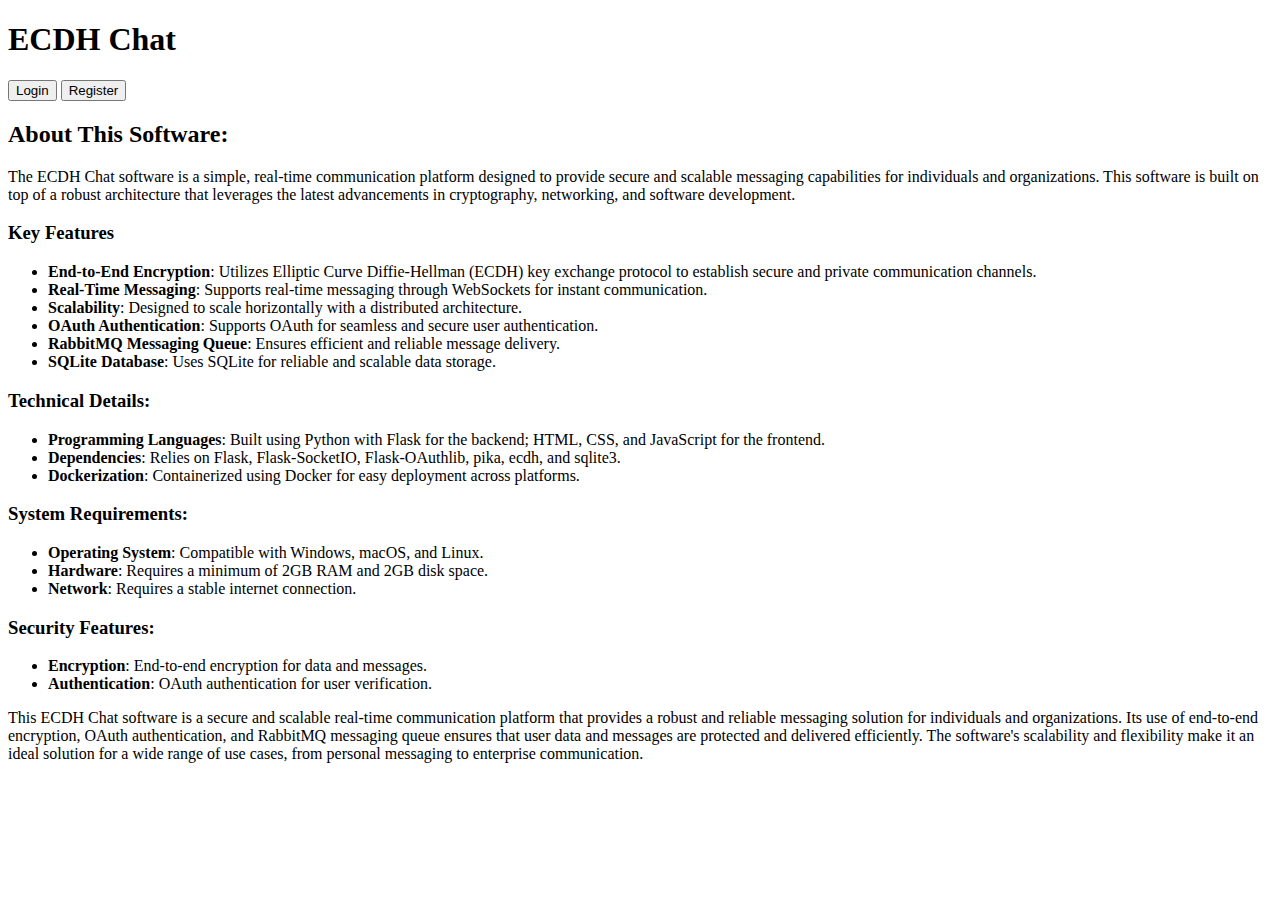
==== TEST/index.html @ cc1b2dc3 "Create index.html" ====
<!DOCTYPE html>
<html lang="en">
<head>
  <meta charset="UTF-8">
  <meta name="viewport" content="width=device-width, initial-scale=1.0">
  <title>ECDH Chat</title>
  <link rel="stylesheet" href="css/style.css">
</head>
<body>
  <div class="sidebar">
    <h1>ECDH Chat</h1>
    <button class="btn" id="login-button">Login</button>
    <button class="btn" id="register-button">Register</button>
  </div>
  <div class="main-content">
    <div class="header">
      <h2>About This Software:</h2>
    </div>
    <div class="info-section" id="info">
      <div class="info-text">
        <p>The ECDH Chat software is a simple, real-time communication platform designed to provide secure and scalable messaging capabilities for individuals and organizations. This software is built on top of a robust architecture that leverages the latest advancements in cryptography, networking, and software development.</p>
        
        <h3>Key Features</h3>
        <ul>
          <li><strong>End-to-End Encryption</strong>: Utilizes Elliptic Curve Diffie-Hellman (ECDH) key exchange protocol to establish secure and private communication channels.</li>
          <li><strong>Real-Time Messaging</strong>: Supports real-time messaging through WebSockets for instant communication.</li>
          <li><strong>Scalability</strong>: Designed to scale horizontally with a distributed architecture.</li>
          <li><strong>OAuth Authentication</strong>: Supports OAuth for seamless and secure user authentication.</li>
          <li><strong>RabbitMQ Messaging Queue</strong>: Ensures efficient and reliable message delivery.</li>
          <li><strong>SQLite Database</strong>: Uses SQLite for reliable and scalable data storage.</li>
        </ul>

        <h3>Technical Details:</h3>
        <ul>
          <li><strong>Programming Languages</strong>: Built using Python with Flask for the backend; HTML, CSS, and JavaScript for the frontend.</li>
          <li><strong>Dependencies</strong>: Relies on Flask, Flask-SocketIO, Flask-OAuthlib, pika, ecdh, and sqlite3.</li>
          <li><strong>Dockerization</strong>: Containerized using Docker for easy deployment across platforms.</li>
        </ul>
      
        <h3>System Requirements:</h3>
        <ul>
          <li><strong>Operating System</strong>: Compatible with Windows, macOS, and Linux.</li>
          <li><strong>Hardware</strong>: Requires a minimum of 2GB RAM and 2GB disk space.</li>
          <li><strong>Network</strong>: Requires a stable internet connection.</li>
        </ul>

        <h3>Security Features:</h3>
        <ul>
          <li><strong>Encryption</strong>: End-to-end encryption for data and messages.</li>
          <li><strong>Authentication</strong>: OAuth authentication for user verification.</li>
        </ul>

        <p>This ECDH Chat software is a secure and scalable real-time communication platform that provides a robust and reliable messaging solution for individuals and organizations. Its use of end-to-end encryption, OAuth authentication, and RabbitMQ messaging queue ensures that user data and messages are protected and delivered efficiently. The software's scalability and flexibility make it an ideal solution for a wide range of use cases, from personal messaging to enterprise communication.</p>
      </div>
    </div>
  </div>

  <script>
    document.getElementById('login-button').addEventListener('click', () => {
      window.location.href = 'src/doc/login/index.html';
    });

    document.getElementById('register-button').addEventListener('click', () => {
      window.location.href = 'src/doc/register/index.html';
    });
  </script>
</body>
</html>
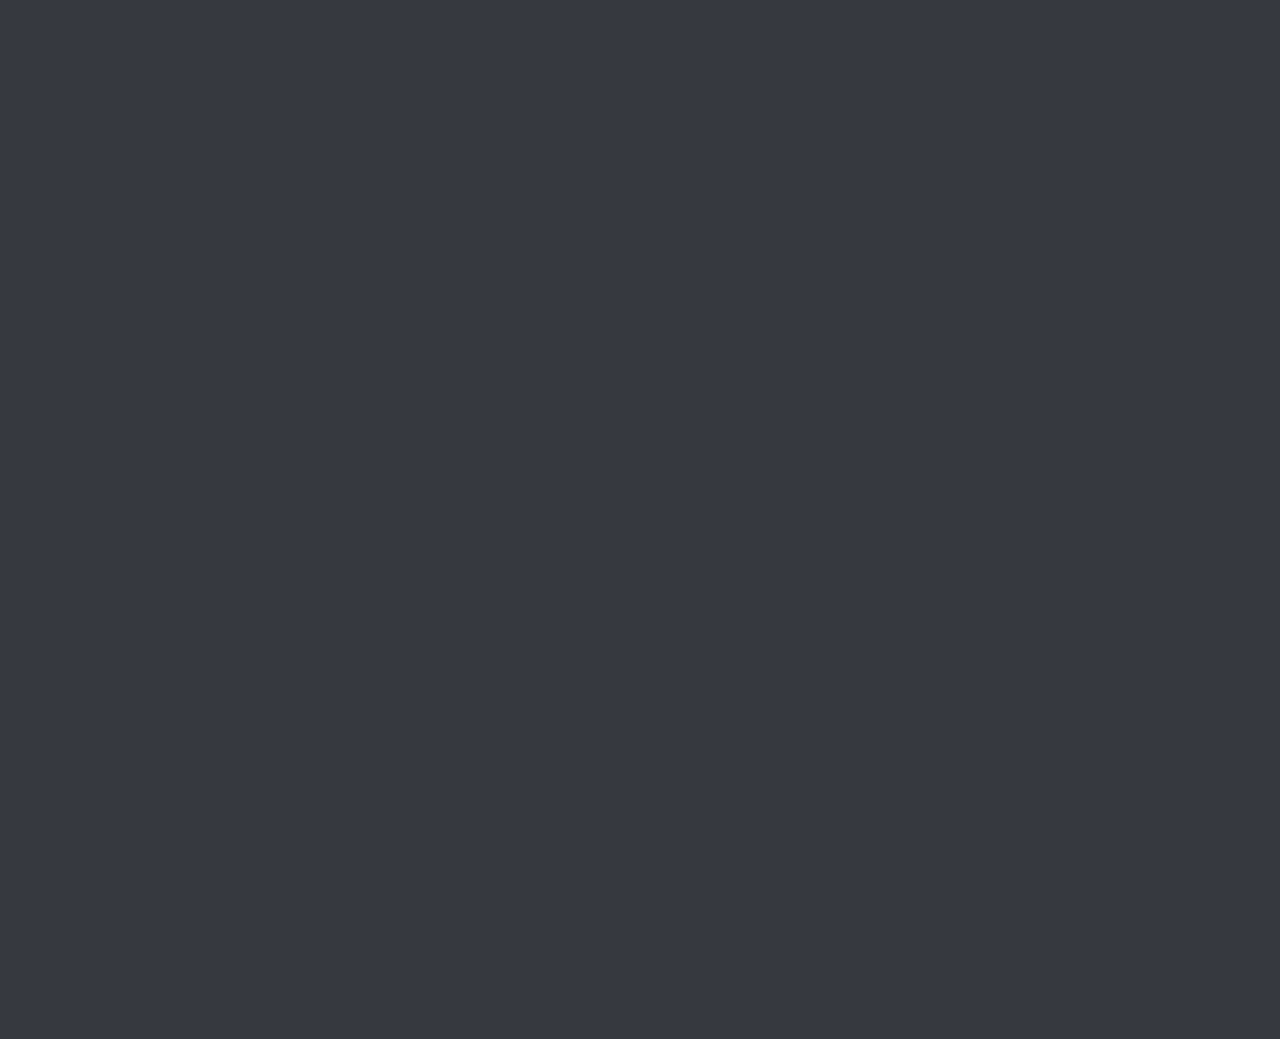
==== commit cd62d81c: "Update index.html" ====
--- a/TEST/index.html
+++ b/TEST/index.html
@@ -7,17 +7,19 @@
   <link rel="stylesheet" href="css/style.css">
 </head>
 <body>
-  <div class="sidebar">
-    <h1>ECDH Chat</h1>
-    <button class="btn" id="login-button">Login</button>
-    <button class="btn" id="register-button">Register</button>
-  </div>
-  <div class="main-content">
+  <div class="container">
     <div class="header">
-      <h2>About This Software:</h2>
+      <div class="header-left">
+        <button class="btn tree-btn" id="tree-button">Tree</button>
+      </div>
+      <div class="header-right">
+        <button class="btn login-btn" id="login-button">Login</button>
+        <button class="btn" id="register-button">Register</button>
+      </div>
     </div>
     <div class="info-section" id="info">
       <div class="info-text">
+        <h2>About This Software:</h2>
         <p>The ECDH Chat software is a simple, real-time communication platform designed to provide secure and scalable messaging capabilities for individuals and organizations. This software is built on top of a robust architecture that leverages the latest advancements in cryptography, networking, and software development.</p>
         
         <h3>Key Features</h3>
@@ -63,6 +65,11 @@
     document.getElementById('register-button').addEventListener('click', () => {
       window.location.href = 'src/doc/register/index.html';
     });
+
+    document.getElementById('tree-button').addEventListener('click', () => {
+      // Add functionality for the tree button here
+      console.log('Tree button clicked!');
+    });
   </script>
 </body>
 </html>
--- a/TEST/css/style.css
+++ b/TEST/css/style.css
@@ -0,0 +1,91 @@
+body {
+  background-color: #36393f;
+  color: #dcddde;
+  font-family: 'Segoe UI', Tahoma, Geneva, Verdana, sans-serif;
+  margin: 0;
+  padding: 0;
+  display: flex;
+  flex-direction: column;
+  align-items: center;
+  opacity: 0;
+  animation: fadeIn 1s forwards;
+}
+
+.container {
+  width: 100%;
+  max-width: 800px;
+  margin: 0 auto;
+  padding: 20 px;
+}
+
+.header {
+  background-color: #2f3136;
+  padding: 10px;
+  border-bottom: 1px solid #2f3136;
+  display: flex;
+  justify-content: flex-end;
+}
+
+.header-right {
+  display: flex;
+  align-items: center;
+}
+
+.btn {
+  background-color: #4f545c;
+  color: #dcddde;
+  border: none;
+  padding: 10px 20px;
+  font-size: 16px;
+  cursor: pointer;
+  margin: 0 10px;
+  transition: background-color 0.3s ease;
+}
+
+.login-btn {
+  background-color: #ffa07a;
+}
+
+.btn:hover {
+  background-color: #5f656d;
+}
+
+.info-section {
+  padding: 20px;
+  text-align: center;
+}
+
+.info-text {
+  max-width: 600px;
+  margin: 0 auto;
+  text-align: left;
+  opacity: 0;
+  animation: fadeIn 1.5s forwards;
+}
+
+.info-text h2 {
+  margin-top: 0;
+}
+
+.info-text ul {
+  list-style: none;
+  padding: 0;
+  margin: 0;
+}
+
+.info-text li {
+  margin-bottom: 10px;
+}
+
+.info-text strong {
+  font-weight: bold;
+}
+
+@keyframes fadeIn {
+  0% {
+    opacity: 0;
+  }
+  100% {
+    opacity: 1;
+  }
+}
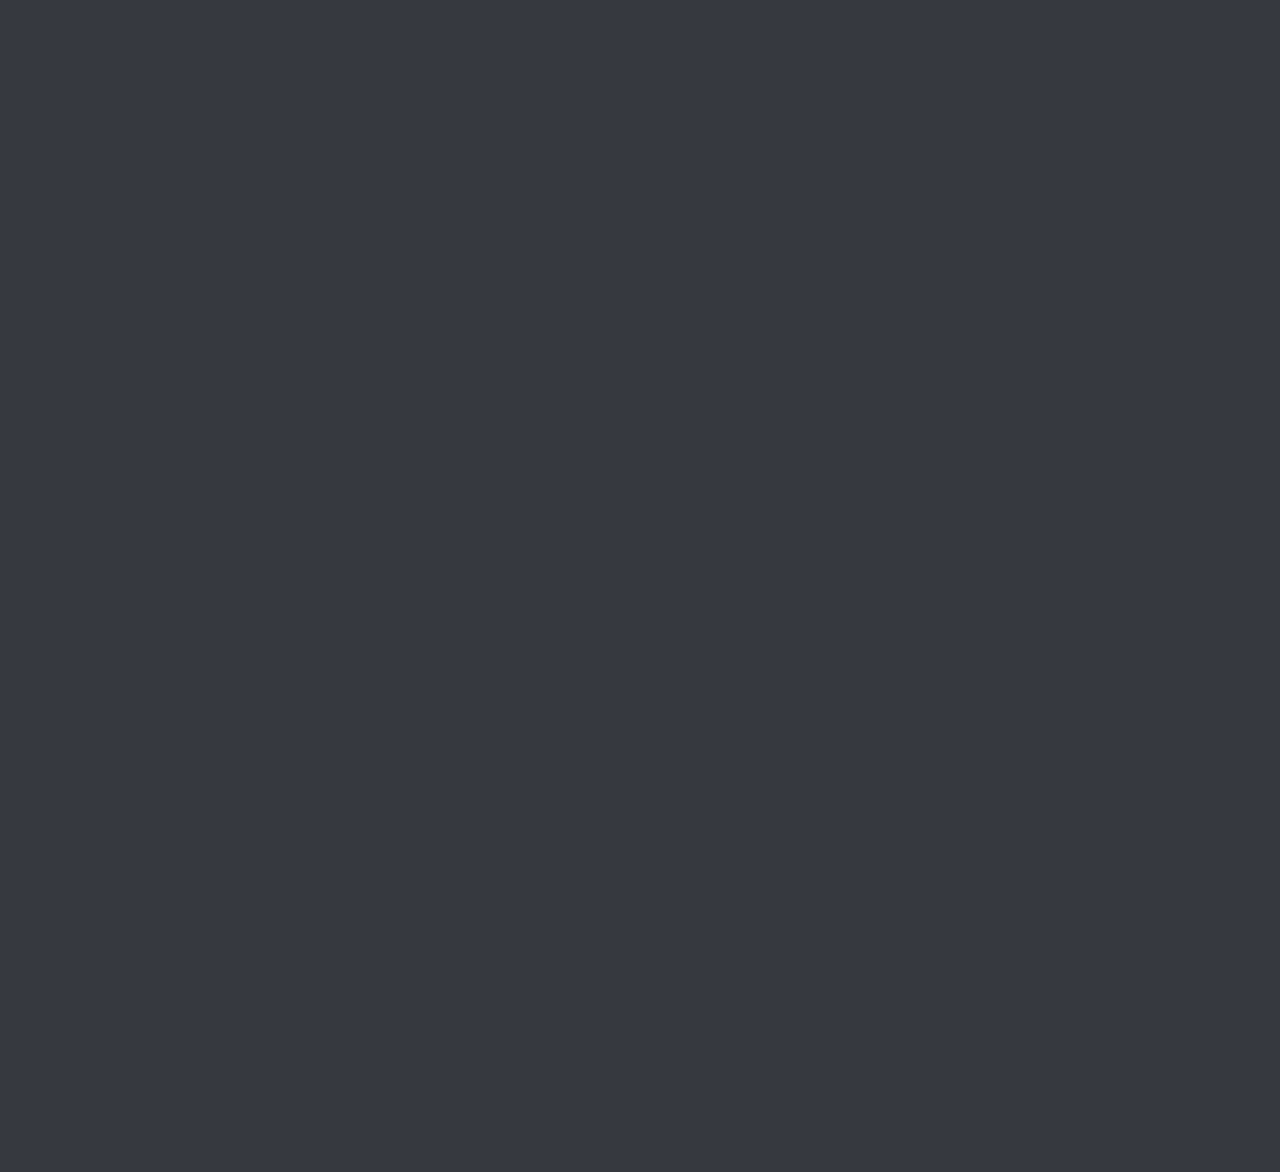
==== commit 59578a40: "Update index.html" ====
--- a/TEST/index.html
+++ b/TEST/index.html
@@ -17,42 +17,56 @@
         <button class="btn" id="register-button">Register</button>
       </div>
     </div>
-    <div class="info-section" id="info">
-      <div class="info-text">
-        <h2>About This Software:</h2>
-        <p>The ECDH Chat software is a simple, real-time communication platform designed to provide secure and scalable messaging capabilities for individuals and organizations. This software is built on top of a robust architecture that leverages the latest advancements in cryptography, networking, and software development.</p>
+    <div class="header-image">
+      <img src="header-image.jpg" alt="Header Image">
+    </div>
+    <div class="content">
+      <div class="description-box">
+        <div class="info-text">
+          <h2>About This Software:</h2>
+          <p>The ECDH Chat software is a simple, real-time communication platform designed to provide secure and scalable messaging capabilities for individuals and organizations. This software is built on top of a robust architecture that leverages the latest advancements in cryptography, networking, and software development.</p>
+          
+          <h3>Key Features</h3>
+          <ul>
+            <li><strong>End-to-End Encryption</strong>: Utilizes Elliptic Curve Diffie-Hellman (ECDH) key exchange protocol to establish secure and private communication channels.</li>
+            <li><strong>Real-Time Messaging</strong>: Supports real-time messaging through WebSockets for instant communication.</li>
+            <li><strong>Scalability</strong>: Designed to scale horizontally with a distributed architecture.</li>
+            <li><strong>OAuth Authentication</strong>: Supports OAuth for seamless and secure user authentication.</li>
+            <li><strong>RabbitMQ Messaging Queue</strong>: Ensures efficient and reliable message delivery.</li>
+            <li><strong>SQLite Database</strong>: Uses SQLite for reliable and scalable data storage.</li>
+          </ul>
+
+          <h3>Technical Details:</h3>
+          <ul>
+            <li><strong>Programming Languages</strong>: Built using Python with Flask for the backend; HTML, CSS, and JavaScript for the frontend.</li>
+            <li><strong>Dependencies</strong>: Relies on Flask, Flask-SocketIO, Flask-OAuthlib, pika, ecdh, and sqlite3.</li>
+            <li><strong>Dockerization</strong>: Containerized using Docker for easy deployment across platforms.</li>
+          </ul>
         
-        <h3>Key Features</h3>
+          <h3>System Requirements:</h3>
+          <ul>
+            <li><strong>Operating System</strong>: Compatible with Windows, macOS, and Linux.</li>
+            <li><strong>Hardware</strong>: Requires a minimum of 2GB RAM and 2GB disk space.</li>
+            <li><strong>Network</strong>: Requires a stable internet connection.</li>
+          </ul>
+
+          <h3>Security Features:</h3>
+          <ul>
+            <li><strong>Encryption</strong>: End-to-end encryption for data and messages.</li>
+            <li><strong>Authentication</strong>: OAuth authentication for user verification.</li>
+          </ul>
+
+          <p>This ECDH Chat software is a secure and scalable real-time communication platform that provides a robust and reliable messaging solution for individuals and organizations. Its use of end-to-end encryption, OAuth authentication, and RabbitMQ messaging queue ensures that user data and messages are protected and delivered efficiently. The software's scalability and flexibility make it an ideal solution for a wide range of use cases, from personal messaging to enterprise communication.</p>
+        </div>
+      </div>
+      <div class="download-box">
+        <h2>Download the Latest Release</h2>
+        <p>Get the latest version of ECDH Chat software for your platform.</p>
         <ul>
-          <li><strong>End-to-End Encryption</strong>: Utilizes Elliptic Curve Diffie-Hellman (ECDH) key exchange protocol to establish secure and private communication channels.</li>
-          <li><strong>Real-Time Messaging</strong>: Supports real-time messaging through WebSockets for instant communication.</li>
-          <li><strong>Scalability</strong>: Designed to scale horizontally with a distributed architecture.</li>
-          <li><strong>OAuth Authentication</strong>: Supports OAuth for seamless and secure user authentication.</li>
-          <li><strong>RabbitMQ Messaging Queue</strong>: Ensures efficient and reliable message delivery.</li>
-          <li><strong>SQLite Database</strong>: Uses SQLite for reliable and scalable data storage.</li>
+          <li><a href="#">Windows</a></li>
+          <li><a href="#">macOS</a></li>
+          <li><a href="#">Linux</a></li>
         </ul>
-
-        <h3>Technical Details:</h3>
-        <ul>
-          <li><strong>Programming Languages</strong>: Built using Python with Flask for the backend; HTML, CSS, and JavaScript for the frontend.</li>
-          <li><strong>Dependencies</strong>: Relies on Flask, Flask-SocketIO, Flask-OAuthlib, pika, ecdh, and sqlite3.</li>
-          <li><strong>Dockerization</strong>: Containerized using Docker for easy deployment across platforms.</li>
-        </ul>
-      
-        <h3>System Requirements:</h3>
-        <ul>
-          <li><strong>Operating System</strong>: Compatible with Windows, macOS, and Linux.</li>
-          <li><strong>Hardware</strong>: Requires a minimum of 2GB RAM and 2GB disk space.</li>
-          <li><strong>Network</strong>: Requires a stable internet connection.</li>
-        </ul>
-
-        <h3>Security Features:</h3>
-        <ul>
-          <li><strong>Encryption</strong>: End-to-end encryption for data and messages.</li>
-          <li><strong>Authentication</strong>: OAuth authentication for user verification.</li>
-        </ul>
-
-        <p>This ECDH Chat software is a secure and scalable real-time communication platform that provides a robust and reliable messaging solution for individuals and organizations. Its use of end-to-end encryption, OAuth authentication, and RabbitMQ messaging queue ensures that user data and messages are protected and delivered efficiently. The software's scalability and flexibility make it an ideal solution for a wide range of use cases, from personal messaging to enterprise communication.</p>
       </div>
     </div>
   </div>
@@ -62,13 +76,12 @@
       window.location.href = 'src/doc/login/index.html';
     });
 
-    document.getElementById('register-button').addEventListener('click', () => {
+ document.getElementById('register-button').addEventListener('click', () => {
       window.location.href = 'src/doc/register/index.html';
     });
 
     document.getElementById('tree-button').addEventListener('click', () => {
-      // Add functionality for the tree button here
-      console.log('Tree button clicked!');
+      window.location.href = 'src/doc/tree/index.html';
     });
   </script>
 </body>
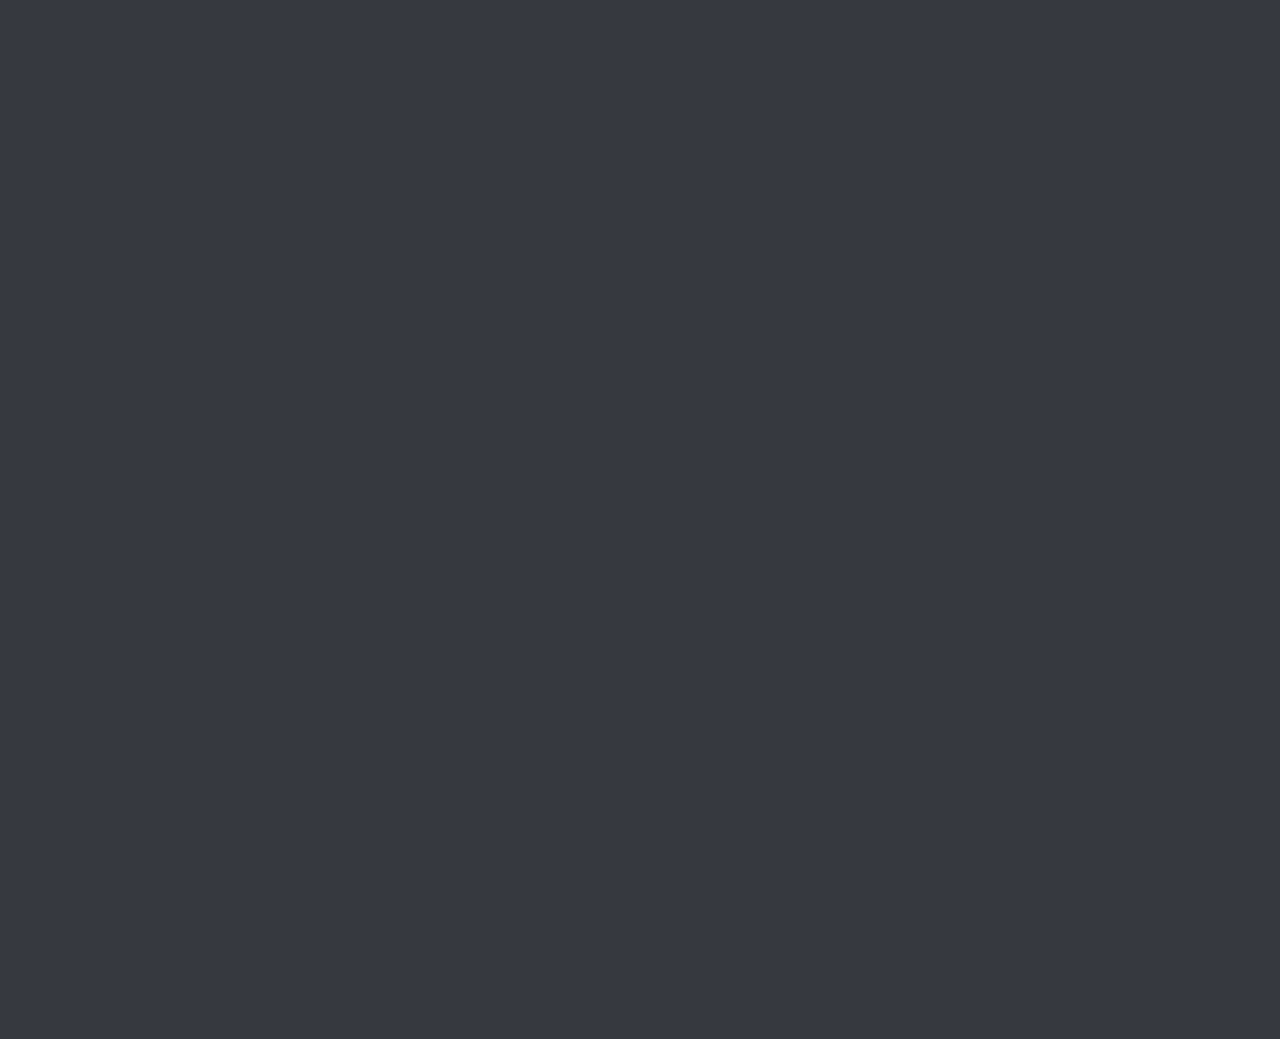
==== commit 12d80078: "Update index.html" ====
--- a/TEST/index.html
+++ b/TEST/index.html
@@ -17,56 +17,42 @@
         <button class="btn" id="register-button">Register</button>
       </div>
     </div>
-    <div class="header-image">
-      <img src="header-image.jpg" alt="Header Image">
-    </div>
-    <div class="content">
-      <div class="description-box">
-        <div class="info-text">
-          <h2>About This Software:</h2>
-          <p>The ECDH Chat software is a simple, real-time communication platform designed to provide secure and scalable messaging capabilities for individuals and organizations. This software is built on top of a robust architecture that leverages the latest advancements in cryptography, networking, and software development.</p>
-          
-          <h3>Key Features</h3>
-          <ul>
-            <li><strong>End-to-End Encryption</strong>: Utilizes Elliptic Curve Diffie-Hellman (ECDH) key exchange protocol to establish secure and private communication channels.</li>
-            <li><strong>Real-Time Messaging</strong>: Supports real-time messaging through WebSockets for instant communication.</li>
-            <li><strong>Scalability</strong>: Designed to scale horizontally with a distributed architecture.</li>
-            <li><strong>OAuth Authentication</strong>: Supports OAuth for seamless and secure user authentication.</li>
-            <li><strong>RabbitMQ Messaging Queue</strong>: Ensures efficient and reliable message delivery.</li>
-            <li><strong>SQLite Database</strong>: Uses SQLite for reliable and scalable data storage.</li>
-          </ul>
+    <div class="info-section" id="info">
+      <div class="info-text">
+        <h2>About This Software:</h2>
+        <p>The ECDH Chat software is a simple, real-time communication platform designed to provide secure and scalable messaging capabilities for individuals and organizations. This software is built on top of a robust architecture that leverages the latest advancements in cryptography, networking, and software development.</p>
+        
+        <h3>Key Features</h3>
+        <ul>
+          <li><strong>End-to-End Encryption</strong>: Utilizes Elliptic Curve Diffie-Hellman (ECDH) key exchange protocol to establish secure and private communication channels.</li>
+          <li><strong>Real-Time Messaging</strong>: Supports real-time messaging through WebSockets for instant communication.</li>
+          <li><strong>Scalability</strong>: Designed to scale horizontally with a distributed architecture.</li>
+          <li><strong>OAuth Authentication</strong>: Supports OAuth for seamless and secure user authentication.</li>
+          <li><strong>RabbitMQ Messaging Queue</strong>: Ensures efficient and reliable message delivery.</li>
+          <li><strong>SQLite Database</strong>: Uses SQLite for reliable and scalable data storage.</li>
+        </ul>
 
-          <h3>Technical Details:</h3>
-          <ul>
-            <li><strong>Programming Languages</strong>: Built using Python with Flask for the backend; HTML, CSS, and JavaScript for the frontend.</li>
-            <li><strong>Dependencies</strong>: Relies on Flask, Flask-SocketIO, Flask-OAuthlib, pika, ecdh, and sqlite3.</li>
-            <li><strong>Dockerization</strong>: Containerized using Docker for easy deployment across platforms.</li>
-          </ul>
-        
-          <h3>System Requirements:</h3>
-          <ul>
-            <li><strong>Operating System</strong>: Compatible with Windows, macOS, and Linux.</li>
-            <li><strong>Hardware</strong>: Requires a minimum of 2GB RAM and 2GB disk space.</li>
-            <li><strong>Network</strong>: Requires a stable internet connection.</li>
-          </ul>
+        <h3>Technical Details:</h3>
+        <ul>
+          <li><strong>Programming Languages</strong>: Built using Python with Flask for the backend; HTML, CSS, and JavaScript for the frontend.</li>
+          <li><strong>Dependencies</strong>: Relies on Flask, Flask-SocketIO, Flask-OAuthlib, pika, ecdh, and sqlite3.</li>
+          <li><strong>Dockerization</strong>: Containerized using Docker for easy deployment across platforms.</li>
+        </ul>
+      
+        <h3>System Requirements:</h3>
+        <ul>
+          <li><strong>Operating System</strong>: Compatible with Windows, macOS, and Linux.</li>
+          <li><strong>Hardware</strong>: Requires a minimum of 2GB RAM and 2GB disk space.</li>
+          <li><strong>Network</strong>: Requires a stable internet connection.</li>
+        </ul>
 
-          <h3>Security Features:</h3>
-          <ul>
-            <li><strong>Encryption</strong>: End-to-end encryption for data and messages.</li>
-            <li><strong>Authentication</strong>: OAuth authentication for user verification.</li>
-          </ul>
+        <h3>Security Features:</h3>
+        <ul>
+          <li><strong>Encryption</strong>: End-to-end encryption for data and messages.</li>
+          <li><strong>Authentication</strong>: OAuth authentication for user verification.</li>
+        </ul>
 
-          <p>This ECDH Chat software is a secure and scalable real-time communication platform that provides a robust and reliable messaging solution for individuals and organizations. Its use of end-to-end encryption, OAuth authentication, and RabbitMQ messaging queue ensures that user data and messages are protected and delivered efficiently. The software's scalability and flexibility make it an ideal solution for a wide range of use cases, from personal messaging to enterprise communication.</p>
-        </div>
-      </div>
-      <div class="download-box">
-        <h2>Download the Latest Release</h2>
-        <p>Get the latest version of ECDH Chat software for your platform.</p>
-        <ul>
-          <li><a href="#">Windows</a></li>
-          <li><a href="#">macOS</a></li>
-          <li><a href="#">Linux</a></li>
-        </ul>
+        <p>This ECDH Chat software is a secure and scalable real-time communication platform that provides a robust and reliable messaging solution for individuals and organizations. Its use of end-to-end encryption, OAuth authentication, and RabbitMQ messaging queue ensures that user data and messages are protected and delivered efficiently. The software's scalability and flexibility make it an ideal solution for a wide range of use cases, from personal messaging to enterprise communication.</p>
       </div>
     </div>
   </div>
@@ -76,7 +62,7 @@
       window.location.href = 'src/doc/login/index.html';
     });
 
- document.getElementById('register-button').addEventListener('click', () => {
+    document.getElementById('register-button').addEventListener('click', () => {
       window.location.href = 'src/doc/register/index.html';
     });
 
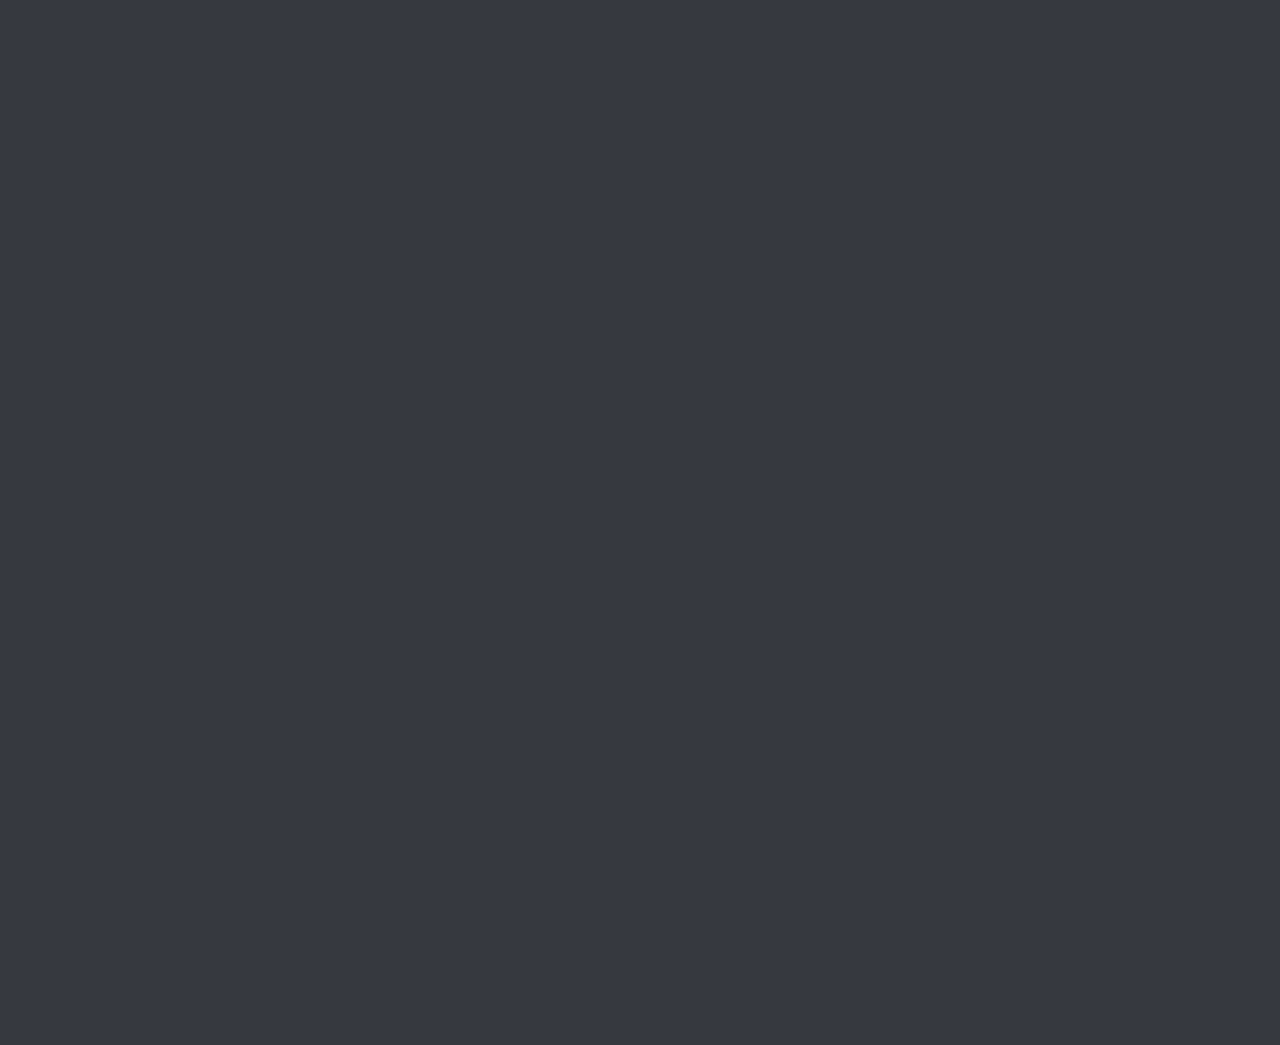
==== commit 5afa5860: "Update index.html" ====
--- a/TEST/index.html
+++ b/TEST/index.html
@@ -7,16 +7,16 @@
   <link rel="stylesheet" href="css/style.css">
 </head>
 <body>
+  <div class="header">
+    <div class="header-left">
+      <button class="btn tree-btn" id="tree-button">Tree</button>
+    </div>
+    <div class="header-right">
+      <button class="btn login-btn" id="login-button">Login</button>
+      <button class="btn" id="register-button">Register</button>
+    </div>
+  </div>
   <div class="container">
-    <div class="header">
-      <div class="header-left">
-        <button class="btn tree-btn" id="tree-button">Tree</button>
-      </div>
-      <div class="header-right">
-        <button class="btn login-btn" id="login-button">Login</button>
-        <button class="btn" id="register-button">Register</button>
-      </div>
-    </div>
     <div class="info-section" id="info">
       <div class="info-text">
         <h2>About This Software:</h2>
@@ -55,6 +55,9 @@
         <p>This ECDH Chat software is a secure and scalable real-time communication platform that provides a robust and reliable messaging solution for individuals and organizations. Its use of end-to-end encryption, OAuth authentication, and RabbitMQ messaging queue ensures that user data and messages are protected and delivered efficiently. The software's scalability and flexibility make it an ideal solution for a wide range of use cases, from personal messaging to enterprise communication.</p>
       </div>
     </div>
+    <div class="right-section">
+      <p>Hello wolrd</p>
+    </div>
   </div>
 
   <script>
--- a/TEST/css/style.css
+++ b/TEST/css/style.css
@@ -3,7 +3,7 @@
   color: #dcddde;
   font-family: 'Segoe UI', Tahoma, Geneva, Verdana, sans-serif;
   margin: 0;
-  padding: 0;
+  padding: 0 ;
   display: flex;
   flex-direction: column;
   align-items: center;
@@ -11,19 +11,18 @@
   animation: fadeIn 1s forwards;
 }
 
-.container {
-  width: 100%;
-  max-width: 800px;
-  margin: 0 auto;
-  padding: 20 px;
-}
-
 .header {
   background-color: #2f3136;
   padding: 10px;
   border-bottom: 1px solid #2f3136;
+  width: 100%;
   display: flex;
-  justify-content: flex-end;
+  justify-content: space-between;
+}
+
+.header-left {
+  display: flex;
+  align-items: center;
 }
 
 .header-right {
@@ -46,17 +45,30 @@
   background-color: #ffa07a;
 }
 
+.tree-btn {
+  background-color: #34c759;
+}
+
 .btn:hover {
   background-color: #5f656d;
 }
 
+.container {
+  display: flex;
+  flex-wrap: wrap;
+  justify-content: space-between;
+}
+
 .info-section {
+  width: 75%;
   padding: 20px;
-  text-align: center;
+  background-color: #2f3136;
+  border: 1px solid #2f3136;
+  margin: 20px;
 }
 
 .info-text {
-  max-width: 600px;
+  max-width: 700px;
   margin: 0 auto;
   text-align: left;
   opacity: 0;
@@ -81,8 +93,12 @@
   font-weight: bold;
 }
 
+.empty-space {
+  width: 20%;
+}
+
 @keyframes fadeIn {
-  0% {
+  20% {
     opacity: 0;
   }
   100% {
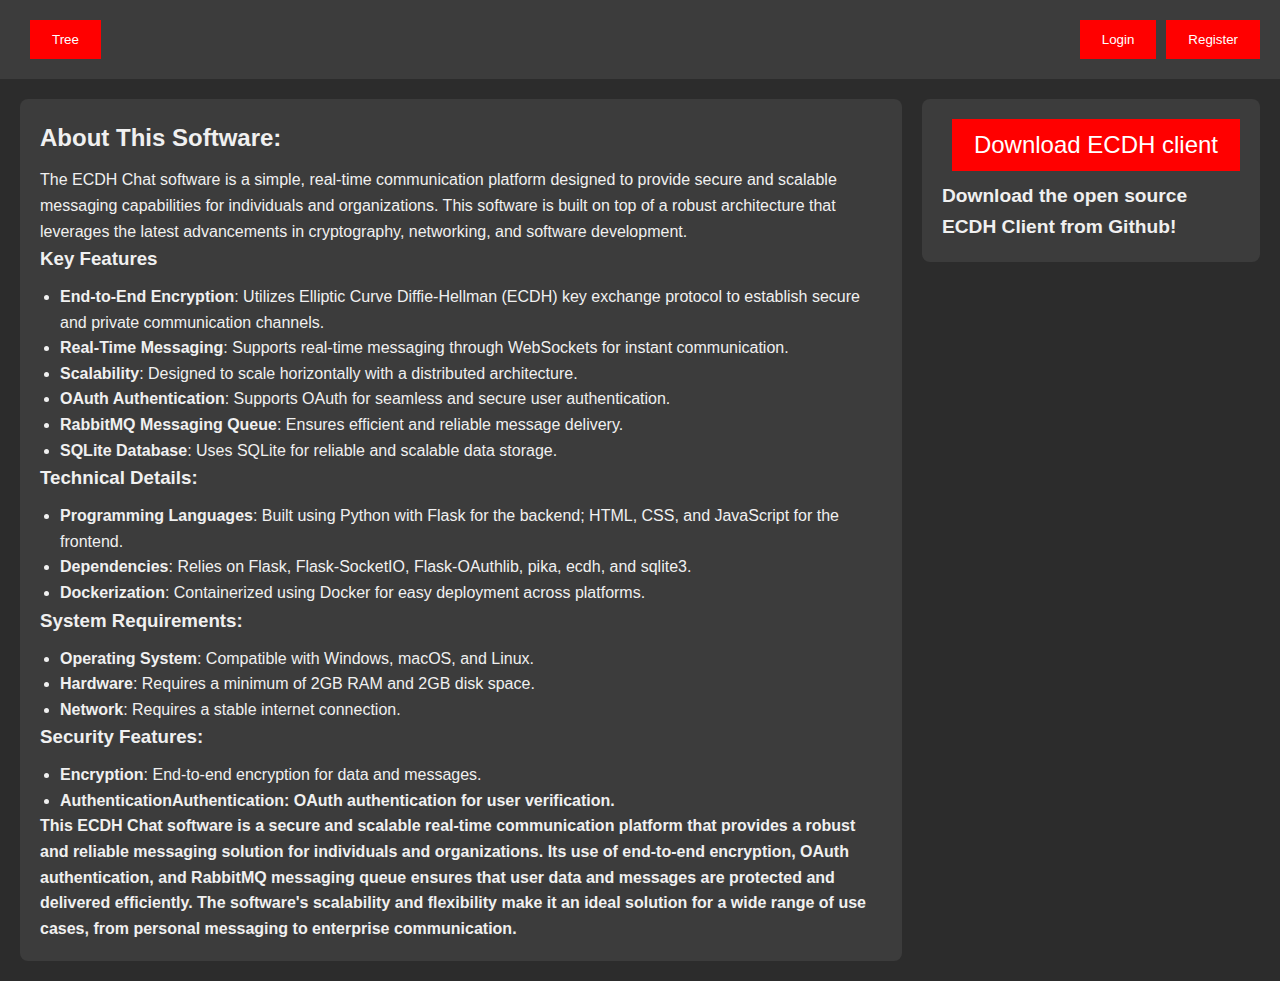
==== commit 6da132ca: "Rename 1.html to index.html" ====
--- a/TEST/index.html
+++ b/TEST/index.html
@@ -49,14 +49,16 @@
         <h3>Security Features:</h3>
         <ul>
           <li><strong>Encryption</strong>: End-to-end encryption for data and messages.</li>
-          <li><strong>Authentication</strong>: OAuth authentication for user verification.</li>
+          <li><strong>Authentication</ li><strong>Authentication</strong>: OAuth authentication for user verification.</li>
         </ul>
 
         <p>This ECDH Chat software is a secure and scalable real-time communication platform that provides a robust and reliable messaging solution for individuals and organizations. Its use of end-to-end encryption, OAuth authentication, and RabbitMQ messaging queue ensures that user data and messages are protected and delivered efficiently. The software's scalability and flexibility make it an ideal solution for a wide range of use cases, from personal messaging to enterprise communication.</p>
       </div>
     </div>
     <div class="right-section">
-      <p>Hello wolrd</p>
+      <button class="btn download-btn" id="download-button">Download ECDH client</button>
+      <p>Download the open source</p>
+      <p>ECDH Client from Github!</p>
     </div>
   </div>
 
@@ -72,6 +74,11 @@
     document.getElementById('tree-button').addEventListener('click', () => {
       window.location.href = 'src/doc/tree/index.html';
     });
+
+    document.getElementById('download-button').addEventListener('click', () => {
+      const downloadUrl = 'https://github.com/<release-link>'; // will add a link to the relases when this software is done
+      window.location.href = downloadUrl;
+    });
   </script>
 </body>
 </html>
--- a/TEST/css/style.css
+++ b/TEST/css/style.css
@@ -1,107 +1,91 @@
+/* style.css */
+
+/* General Reset */
+* {
+  margin: 0;
+  padding: 0;
+  box-sizing: border-box;
+}
+
 body {
-  background-color: #36393f;
-  color: #dcddde;
-  font-family: 'Segoe UI', Tahoma, Geneva, Verdana, sans-serif;
-  margin: 0;
-  padding: 0 ;
-  display: flex;
-  flex-direction: column;
-  align-items: center;
-  opacity: 0;
-  animation: fadeIn 1s forwards;
+  font-family: Arial, sans-serif;
+  background-color: #2c2c2c; 
+  color: #f0f0f0;
+  line-height: 1.6;
 }
 
 .header {
-  background-color: #2f3136;
-  padding: 10px;
-  border-bottom: 1px solid #2f3136;
-  width: 100%;
   display: flex;
   justify-content: space-between;
+  align-items: center;
+  padding: 20px;
+  background-color: #3c3c3c; /* Slightly lighter grey for the header */
 }
 
-.header-left {
+.header-left, .header-right {
   display: flex;
-  align-items: center;
-}
-
-.header-right {
-  display: flex;
-  align-items: center;
 }
 
 .btn {
-  background-color: #4f545c;
-  color: #dcddde;
-  border: none;
+  background-color: red; /* Red background for buttons */
+  color: white; /* White text for buttons */
+  border: 2px solid red; /* Red border */
   padding: 10px 20px;
-  font-size: 16px;
+  margin-left: 10px; /* Space between buttons */
   cursor: pointer;
-  margin: 0 10px;
-  transition: background-color 0.3s ease;
-}
-
-.login-btn {
-  background-color: #ffa07a;
-}
-
-.tree-btn {
-  background-color: #34c759;
+  transition: background-color 0.3s, border-color 0.3s; /* Smooth transition for hover effects */
 }
 
 .btn:hover {
-  background-color: #5f656d;
+  background-color: transparent; /* Transparent background on hover */
+  color: red; /* Red text on hover */
+  border-color: white; /* White border on hover */
 }
 
 .container {
   display: flex;
-  flex-wrap: wrap;
-  justify-content: space-between;
+  padding: 20px;
 }
 
 .info-section {
-  width: 75%;
+  flex: 3; /* Takes up 3 parts of the flex container */
   padding: 20px;
-  background-color: #2f3136;
-  border: 1px solid #2f3136;
-  margin: 20px;
+  background-color: #3c3c3c; /* Slightly lighter grey for the info section */
+  border-radius: 8px; /* Rounded corners */
+  margin-right: 20px; /* Space between sections */
 }
 
-.info-text {
-  max-width: 700px;
-  margin: 0 auto;
-  text-align: left;
-  opacity: 0;
-  animation: fadeIn 1.5s forwards;
-}
-
-.info-text h2 {
-  margin-top: 0;
+.info-text h2, .info-text h3 {
+  margin-bottom: 10px; /* Space below headings */
 }
 
 .info-text ul {
-  list-style: none;
-  padding: 0;
-  margin: 0;
+  list-style-type: disc; /* Bulleted list style */
+  margin-left: 20px; /* Indent list */
 }
 
-.info-text li {
-  margin-bottom: 10px;
+.right-section {
+  flex: 1; /* Takes up 1 part of the flex container */
+  padding: 20px;
+  background-color: #3c3c3c; /* Slightly lighter grey for the right section */
+  border-radius: 8px; /* Rounded corners */
+  display: flex;
+  flex-direction: column; /* Stack items vertically */
+  justify-content: flex-start; /* Align items to the start */
 }
 
-.info-text strong {
-  font-weight: bold;
+.download-btn {
+  flex: 1; /* Take up available space */
+  font-size: 1.5em; /* Larger text for the button */
+  margin-bottom: 10px; /* Space between button and text */
 }
 
-.empty-space {
-  width: 20%;
+.download-text {
+  font-size: 1em; /* Normal text size for description */
+  color: #ccc; /* Light grey color for the text */
+  text-align: center; /* Center align the text */
 }
 
-@keyframes fadeIn {
-  20% {
-    opacity: 0;
-  }
-  100% {
-    opacity: 1;
-  }
+.right-section p {
+  font-size: 1.2em; /* Slightly larger text for emphasis */
 }
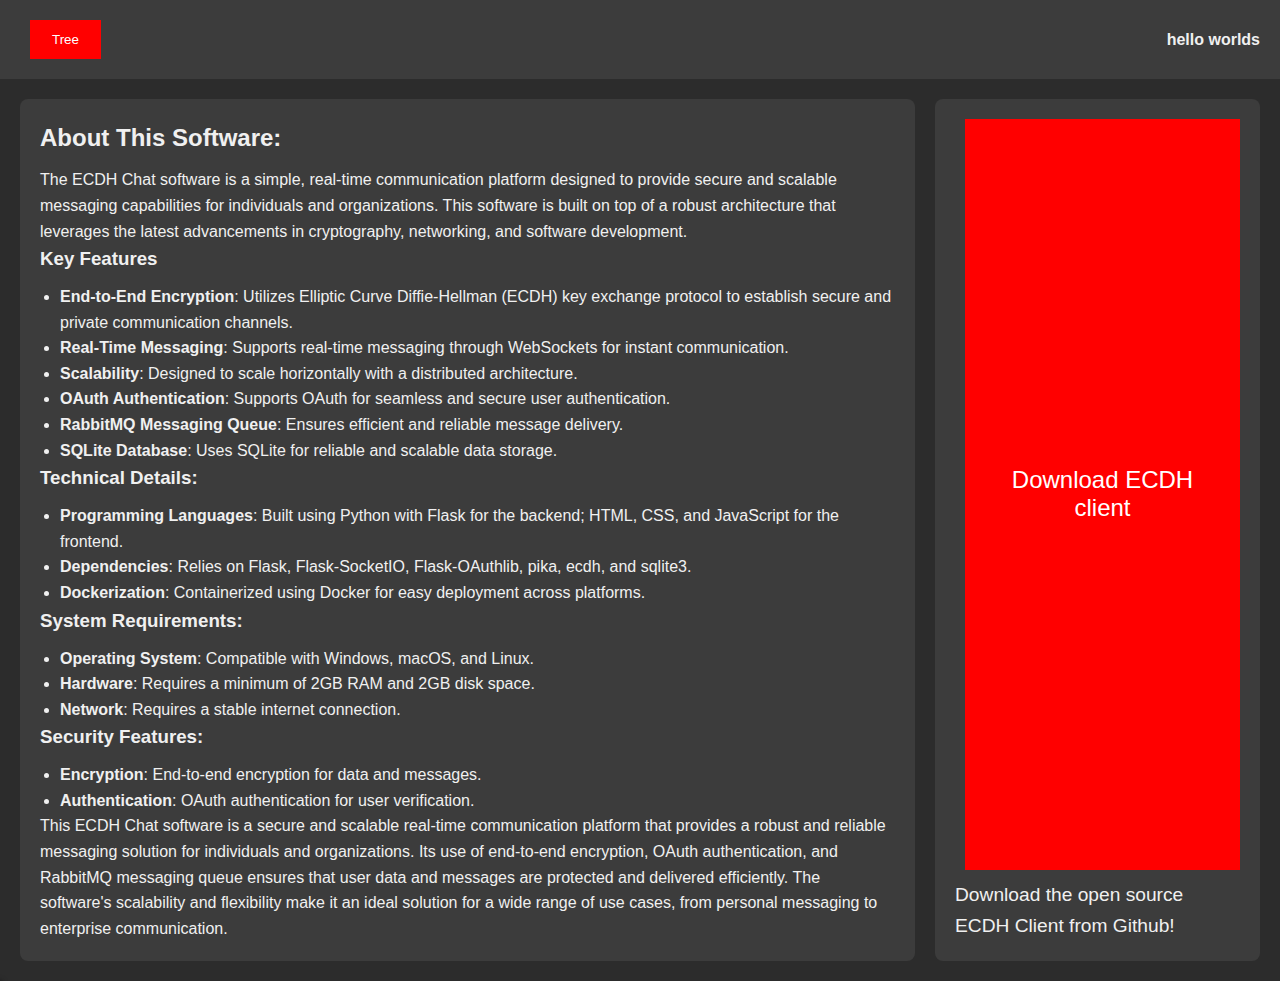
==== commit 379b82a4: "Create index.html" ====
--- a/TEST/index.html
+++ b/TEST/index.html
@@ -5,6 +5,39 @@
   <meta name="viewport" content="width=device-width, initial-scale=1.0">
   <title>ECDH Chat</title>
   <link rel="stylesheet" href="css/style.css">
+  <style>
+    .sidebar {
+      position: fixed;
+      left: -250px; 
+      width: 250px;
+      height: 100%;
+      background-color: #3c3c3c;
+      transition: left 0.3s ease;
+      padding: 20px;
+      box-shadow: 2px 0 5px rgba(0,0,0,0.5);
+    }
+
+    .sidebar.active {
+      left: 0; 
+    }
+
+    .sidebar button {
+      display: block;
+      background-color: red;
+      color: white;
+      border: 2px solid red;
+      padding: 10px;
+      margin: 10px 0;
+      cursor: pointer;
+      transition: background-color 0.3s, border-color 0.3s;
+    }
+
+    .sidebar button:hover {
+      background-color: transparent;
+      color: red;
+      border-color: white;
+    }
+  </style>
 </head>
 <body>
   <div class="header">
@@ -12,8 +45,7 @@
       <button class="btn tree-btn" id="tree-button">Tree</button>
     </div>
     <div class="header-right">
-      <button class="btn login-btn" id="login-button">Login</button>
-      <button class="btn" id="register-button">Register</button>
+      <strong style="margin-left: 10px;">hello worlds</strong>
     </div>
   </div>
   <div class="container">
@@ -49,34 +81,34 @@
         <h3>Security Features:</h3>
         <ul>
           <li><strong>Encryption</strong>: End-to-end encryption for data and messages.</li>
-          <li><strong>Authentication</ li><strong>Authentication</strong>: OAuth authentication for user verification.</li>
+          <li><strong>Authentication</strong>: OAuth authentication for user verification.</li>
         </ul>
 
         <p>This ECDH Chat software is a secure and scalable real-time communication platform that provides a robust and reliable messaging solution for individuals and organizations. Its use of end-to-end encryption, OAuth authentication, and RabbitMQ messaging queue ensures that user data and messages are protected and delivered efficiently. The software's scalability and flexibility make it an ideal solution for a wide range of use cases, from personal messaging to enterprise communication.</p>
       </div>
     </div>
     <div class="right-section">
-      <button class="btn download-btn" id="download-button">Download ECDH client</button>
+      <button class="btn download-btn" id="download-button ">Download ECDH client</button>
       <p>Download the open source</p>
       <p>ECDH Client from Github!</p>
     </div>
   </div>
 
+  <div class="sidebar" id="sidebar">
+    <button>Button 1</button>
+    <button>Button 2</button>
+    <button>Button 3</button>
+    <button>Button 4</button>
+  </div>
+
   <script>
-    document.getElementById('login-button').addEventListener('click', () => {
-      window.location.href = 'src/doc/login/index.html';
-    });
-
-    document.getElementById('register-button').addEventListener('click', () => {
-      window.location.href = 'src/doc/register/index.html';
-    });
-
     document.getElementById('tree-button').addEventListener('click', () => {
-      window.location.href = 'src/doc/tree/index.html';
+      const sidebar = document.getElementById('sidebar');
+      sidebar.classList.toggle('active');
     });
 
     document.getElementById('download-button').addEventListener('click', () => {
-      const downloadUrl = 'https://github.com/<release-link>'; // will add a link to the relases when this software is done
+      const downloadUrl = 'https://github.com/'; // will add a link to the releases when this software is done
       window.location.href = downloadUrl;
     });
   </script>
